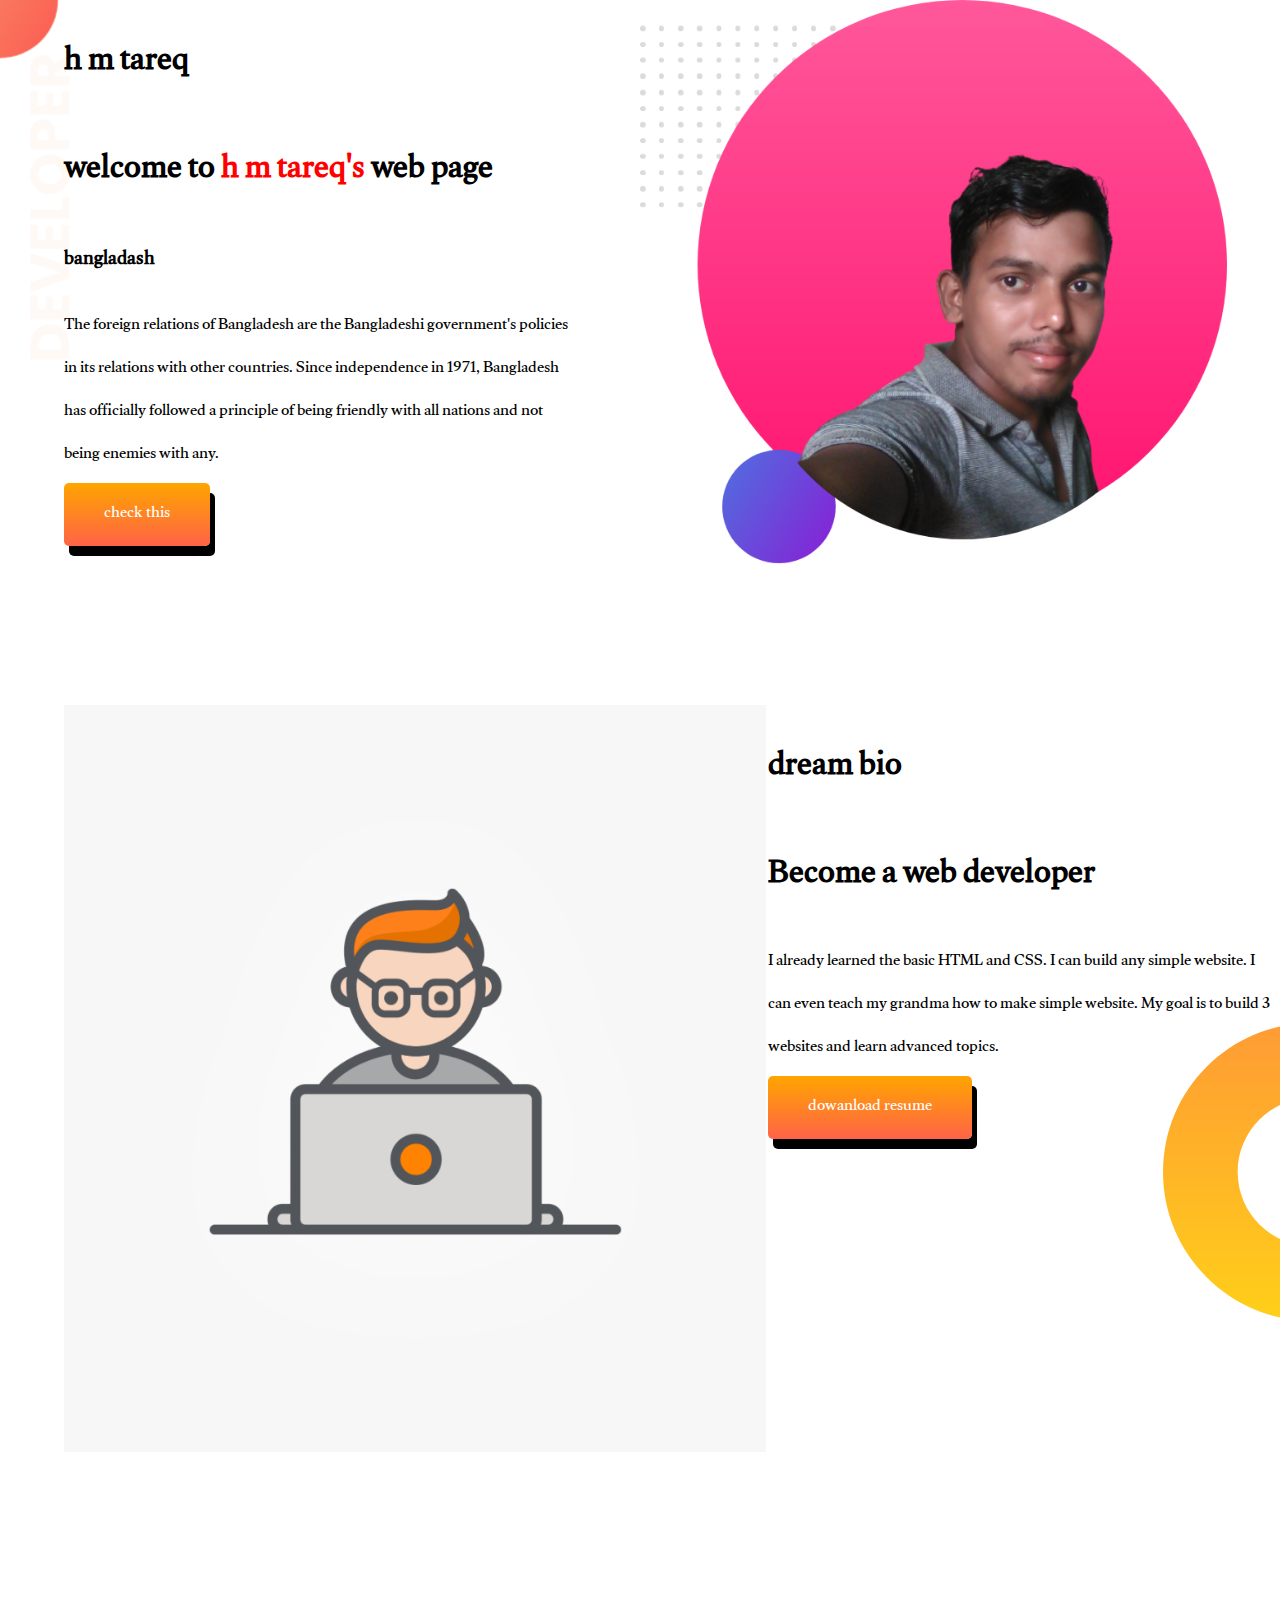
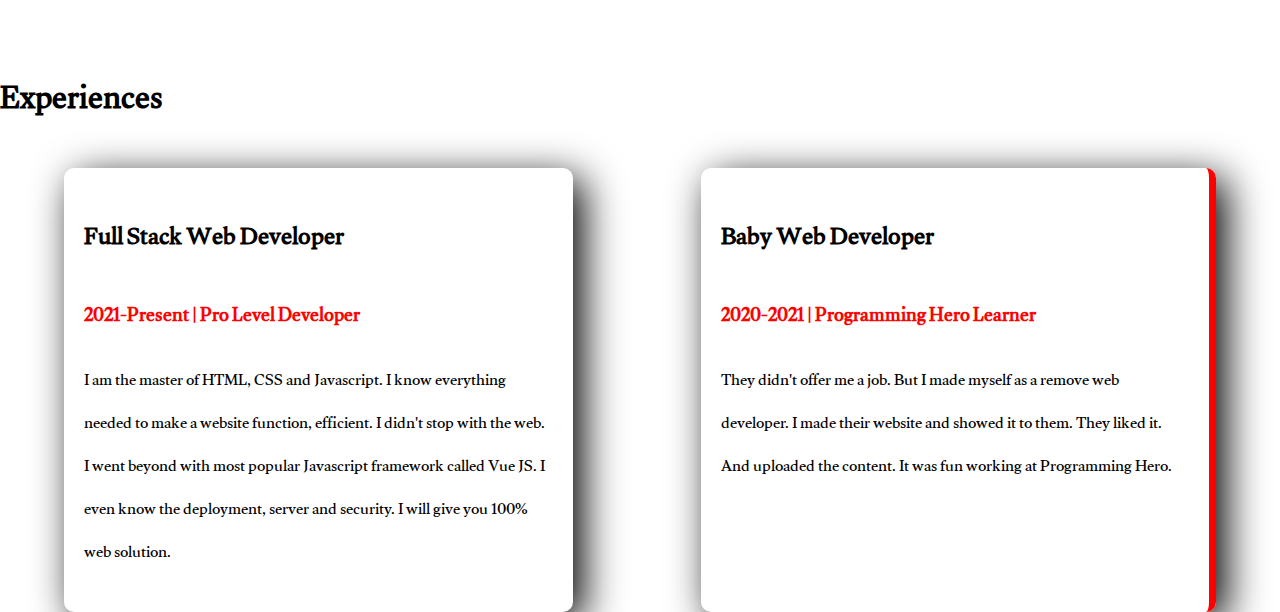
==== index.html @ 0fb8d4a9 "file name change" ====
<!DOCTYPE html>
<html lang="en">
<head>
    <meta charset="UTF-8">
    <meta http-equiv="X-UA-Compatible" content="IE=edge">
    <meta name="viewport" content="width=device-width, initial-scale=1.0">
    <title>Document</title>
    <link rel="preconnect" href="https://fonts.googleapis.com">
<link rel="preconnect" href="https://fonts.gstatic.com" crossorigin>
<link href="https://fonts.googleapis.com/css2?family=Gulzar&display=swap" rel="stylesheet">
    <link rel="stylesheet" href="developer portfolio.css">


</head>
<body>
<section class="section-1 new">
<div class="half-width">
    <h1>h m tareq</h1>
    <h1>welcome to <span class="h1-color"> h m tareq's</span> web page</h1>
    <h3>bangladash</h3>
    <p>The foreign relations of Bangladesh are the Bangladeshi government's policies in its relations with other countries. Since independence in 1971, Bangladesh has officially followed a principle of being friendly with all nations and not being enemies with any.</p>
    <a target="_blank" href="https://www.facebook.com/">check this</a>
</div>

<div class="half-width">
    <img src="my-bg2.png" alt="sorry image is not found">
</div>
</section>


<section class="section-2 new">
<div class="half-width">
    <img src="4-41409_developer-png-png-download-developer-png-no-background.png" alt="sorry image is not found">
</div>

<div class="half-width">
    <h1> dream bio</h1>
    <h1>Become a web developer</h1>
    <p>I already learned the basic HTML and CSS. I can build any simple website. I can even teach my grandma how to make simple website. My goal is to build 3 websites and learn advanced topics.</p>
    <a target="_blank" href="">dowanload resume</a>
</div>
</section>

<section class="">
    <h1>Experiences</h1>
    <div class="new">
    <div id="id=1" class="vox">
        <h2>Full Stack Web Developer</h2>
        <h3 class="h1-color-1">2021-Present | Pro Level Developer</h3>
        <p>I am the master of HTML, CSS and Javascript. I know everything needed to make a website function, efficient. I didn't stop with the web. I went beyond with most popular Javascript framework called Vue JS. I even know the deployment, server and security. I will give you 100% web solution.</p>
    </div>

    <div id="id-2" class="vox">
        <h2>Baby Web Developer</h2>
        <h3 class="h1-color-1">2020-2021 | Programming Hero Learner</h3>
        <p>They didn't offer me a job. But I made myself as a remove web developer. I made their website and showed it to them. They liked it. And uploaded the content. It was fun working at Programming Hero.</p>
    </div>
    </div>
</section>

</body>
</html>
---- developer portfolio.css ----
body{
    font-family: 'Gulzar', serif;
    margin: 0;
    padding: 0;
 }
 .h1-color{
    color: red;
 }
 .h1-color-1{
    color: red;
 }
 .new{
    display: flex;
 }
 .half-width{
    max-width:50%;
    padding-left: 5%;
 }
 .half-width img{
    height: 80%;
    width: auto;
 }
 a{
    color: white;
    background-image:linear-gradient(orange,tomato) ;
    text-decoration: none;
    padding: 10px 40px;
    border-radius: 5px;
    box-shadow: 5px 10px black;
 }
 .section-1{
    background-image:url(images/top-banner.png);
    background-repeat: no-repeat;
 }


 .section-2{
    display: flex;
 }
 .section-2{
    background-image: url(images/dream-bg.png);
    background-repeat: no-repeat;
    background-position: right;
 }
 .vox{
    width: 40%;
    margin-right: 5%;
    margin-left: 5%;
    padding: 20px;
    border-radius: 10px;
    box-shadow: 10px 10px 40px black;
 }
 #id-1{ border-right: 7px solid salmon;}
 #id-2{ border-right: 7px solid red;}
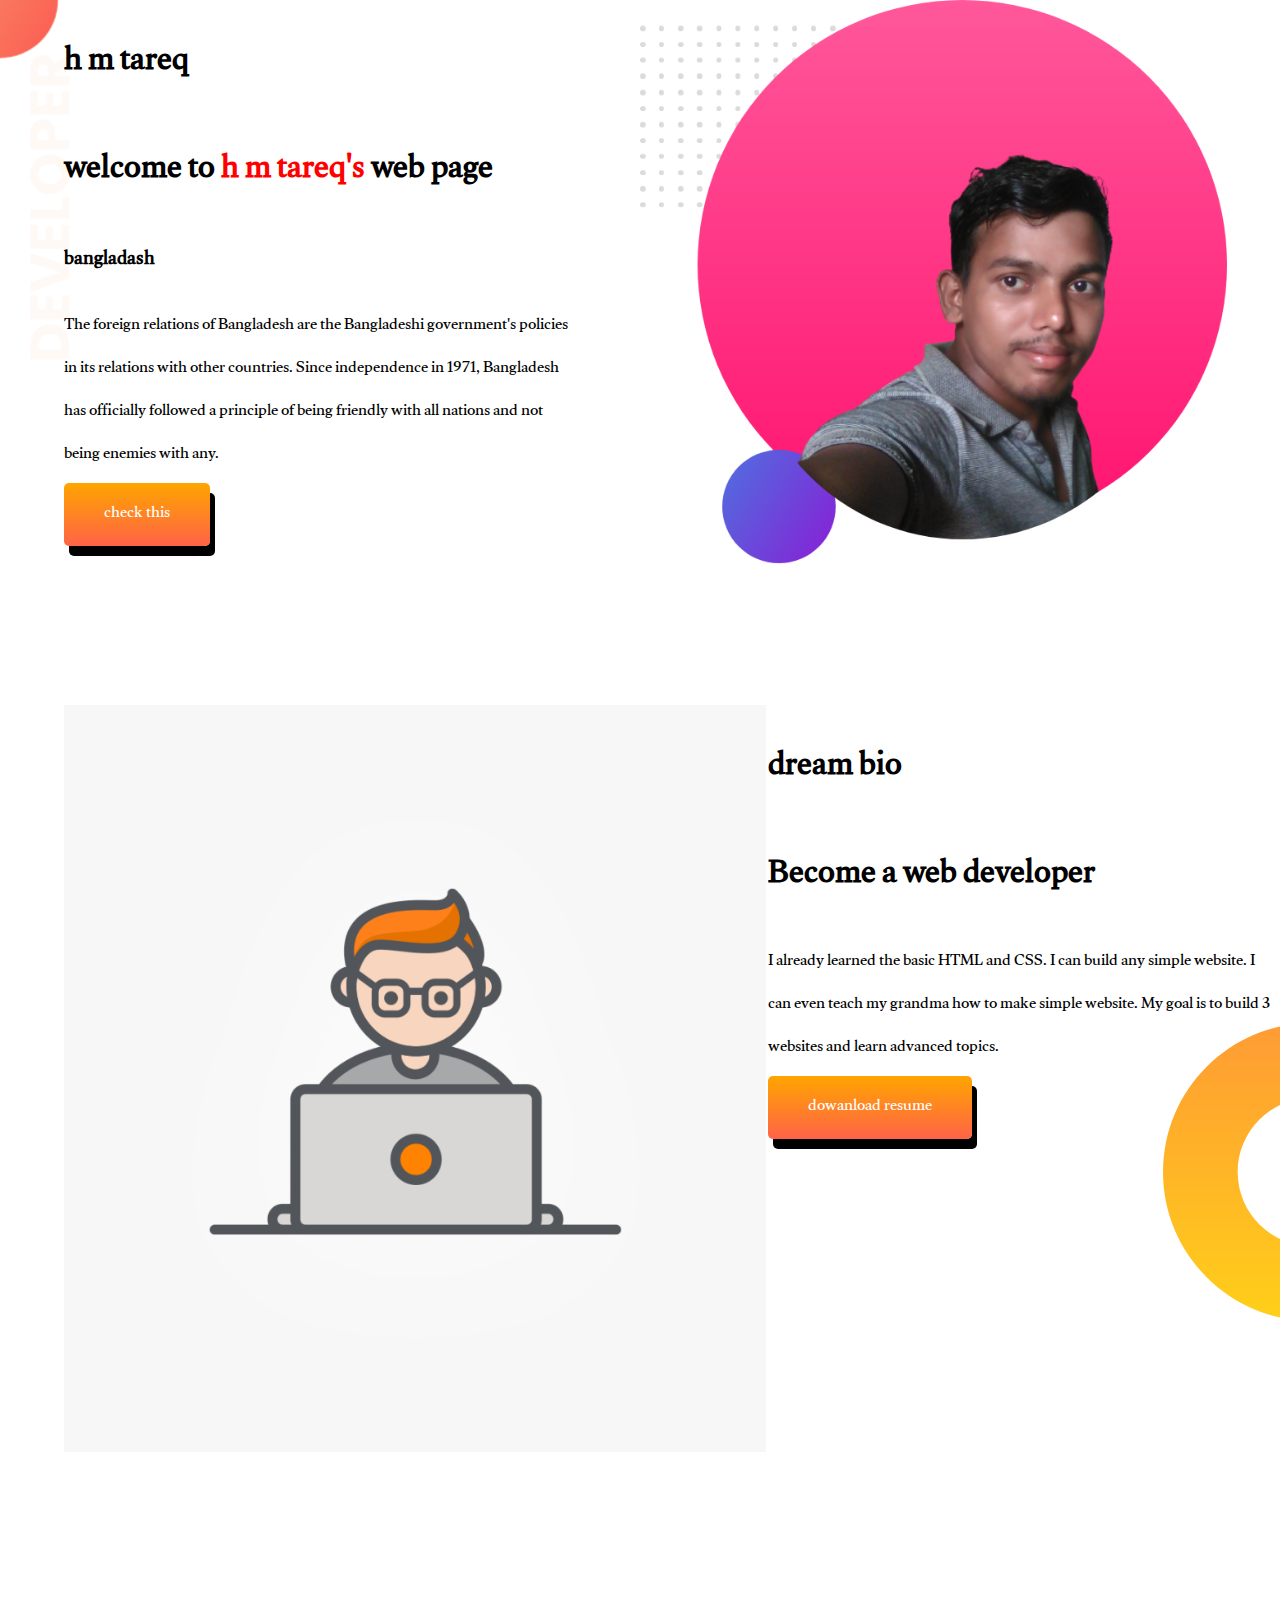
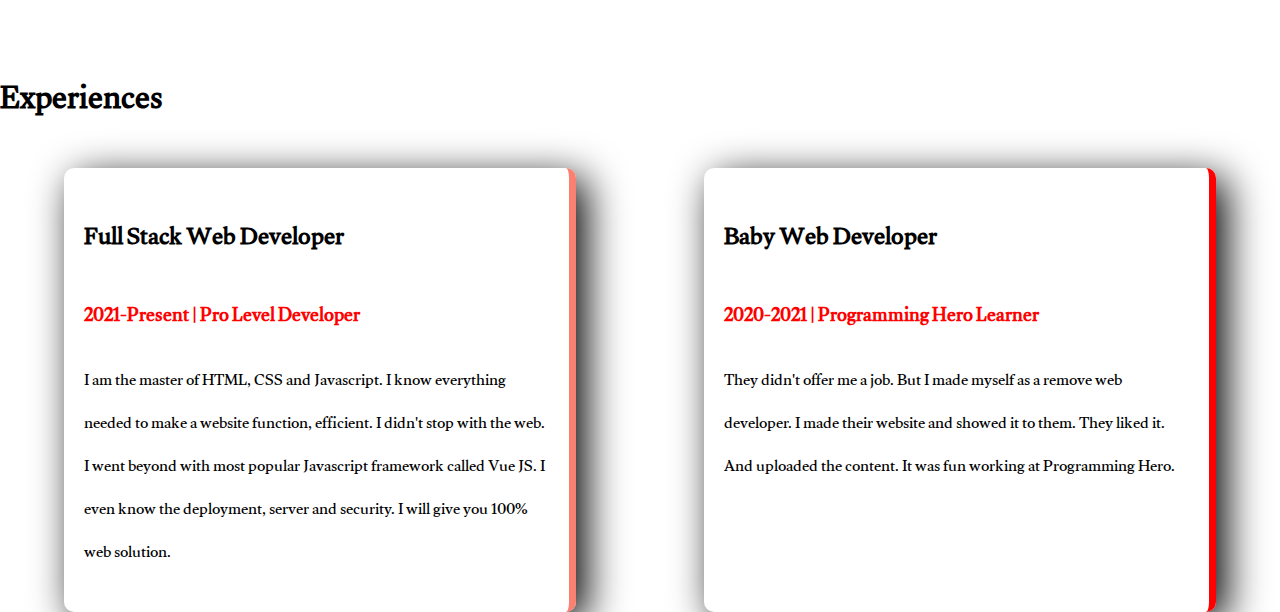
==== commit e2f787a1: "aaa" ====
--- a/index.html
+++ b/index.html
@@ -8,7 +8,7 @@
     <link rel="preconnect" href="https://fonts.googleapis.com">
 <link rel="preconnect" href="https://fonts.gstatic.com" crossorigin>
 <link href="https://fonts.googleapis.com/css2?family=Gulzar&display=swap" rel="stylesheet">
-    <link rel="stylesheet" href="developer portfolio.css">
+    <link rel="stylesheet" href="./style.css">
 
 
 </head>
@@ -23,14 +23,14 @@
 </div>
 
 <div class="half-width">
-    <img src="my-bg2.png" alt="sorry image is not found">
+    <img src="./images/my-bg2.png" alt="sorry image is not found">
 </div>
 </section>
 
 
 <section class="section-2 new">
 <div class="half-width">
-    <img src="4-41409_developer-png-png-download-developer-png-no-background.png" alt="sorry image is not found">
+    <img src="./images/ggg.png" alt="sorry image is not found">
 </div>
 
 <div class="half-width">
@@ -44,7 +44,7 @@
 <section class="">
     <h1>Experiences</h1>
     <div class="new">
-    <div id="id=1" class="vox">
+    <div id="id-1" class="vox">
         <h2>Full Stack Web Developer</h2>
         <h3 class="h1-color-1">2021-Present | Pro Level Developer</h3>
         <p>I am the master of HTML, CSS and Javascript. I know everything needed to make a website function, efficient. I didn't stop with the web. I went beyond with most popular Javascript framework called Vue JS. I even know the deployment, server and security. I will give you 100% web solution.</p>
--- a/style.css
+++ b/style.css
@@ -0,0 +1,55 @@
+ body{
+    font-family: 'Gulzar', serif;
+    margin: 0;
+    padding: 0;
+ }
+ .h1-color{
+    color: red;
+ }
+ .h1-color-1{
+    color: red;
+ }
+ .new{
+    display: flex;
+ }
+ .half-width{
+    max-width:50%;
+    padding-left: 5%;
+ }
+ .half-width img{
+    height: 80%;
+    width: auto;
+ }
+ a{
+    color: white;
+    background-image:linear-gradient(orange,tomato) ;
+    text-decoration: none;
+    padding: 10px 40px;
+    border-radius: 5px;
+    box-shadow: 5px 10px black;
+ }
+ .section-1{
+    background-image:url(images/top-banner.png);
+    background-repeat: no-repeat;
+ }
+
+
+ .section-2{
+    display: flex;
+ }
+ .section-2{
+    background-image: url(images/dream-bg.png);
+    background-repeat: no-repeat;
+    background-position: right;
+ }
+ .vox{
+    width: 40%;
+    margin-right: 5%;
+    margin-left: 5%;
+    padding: 20px;
+    border-radius: 10px;
+    box-shadow: 10px 10px 40px black;
+ }
+ #id-1{ border-right: 7px solid salmon;}
+ #id-2{ border-right: 7px solid red;}
+ 
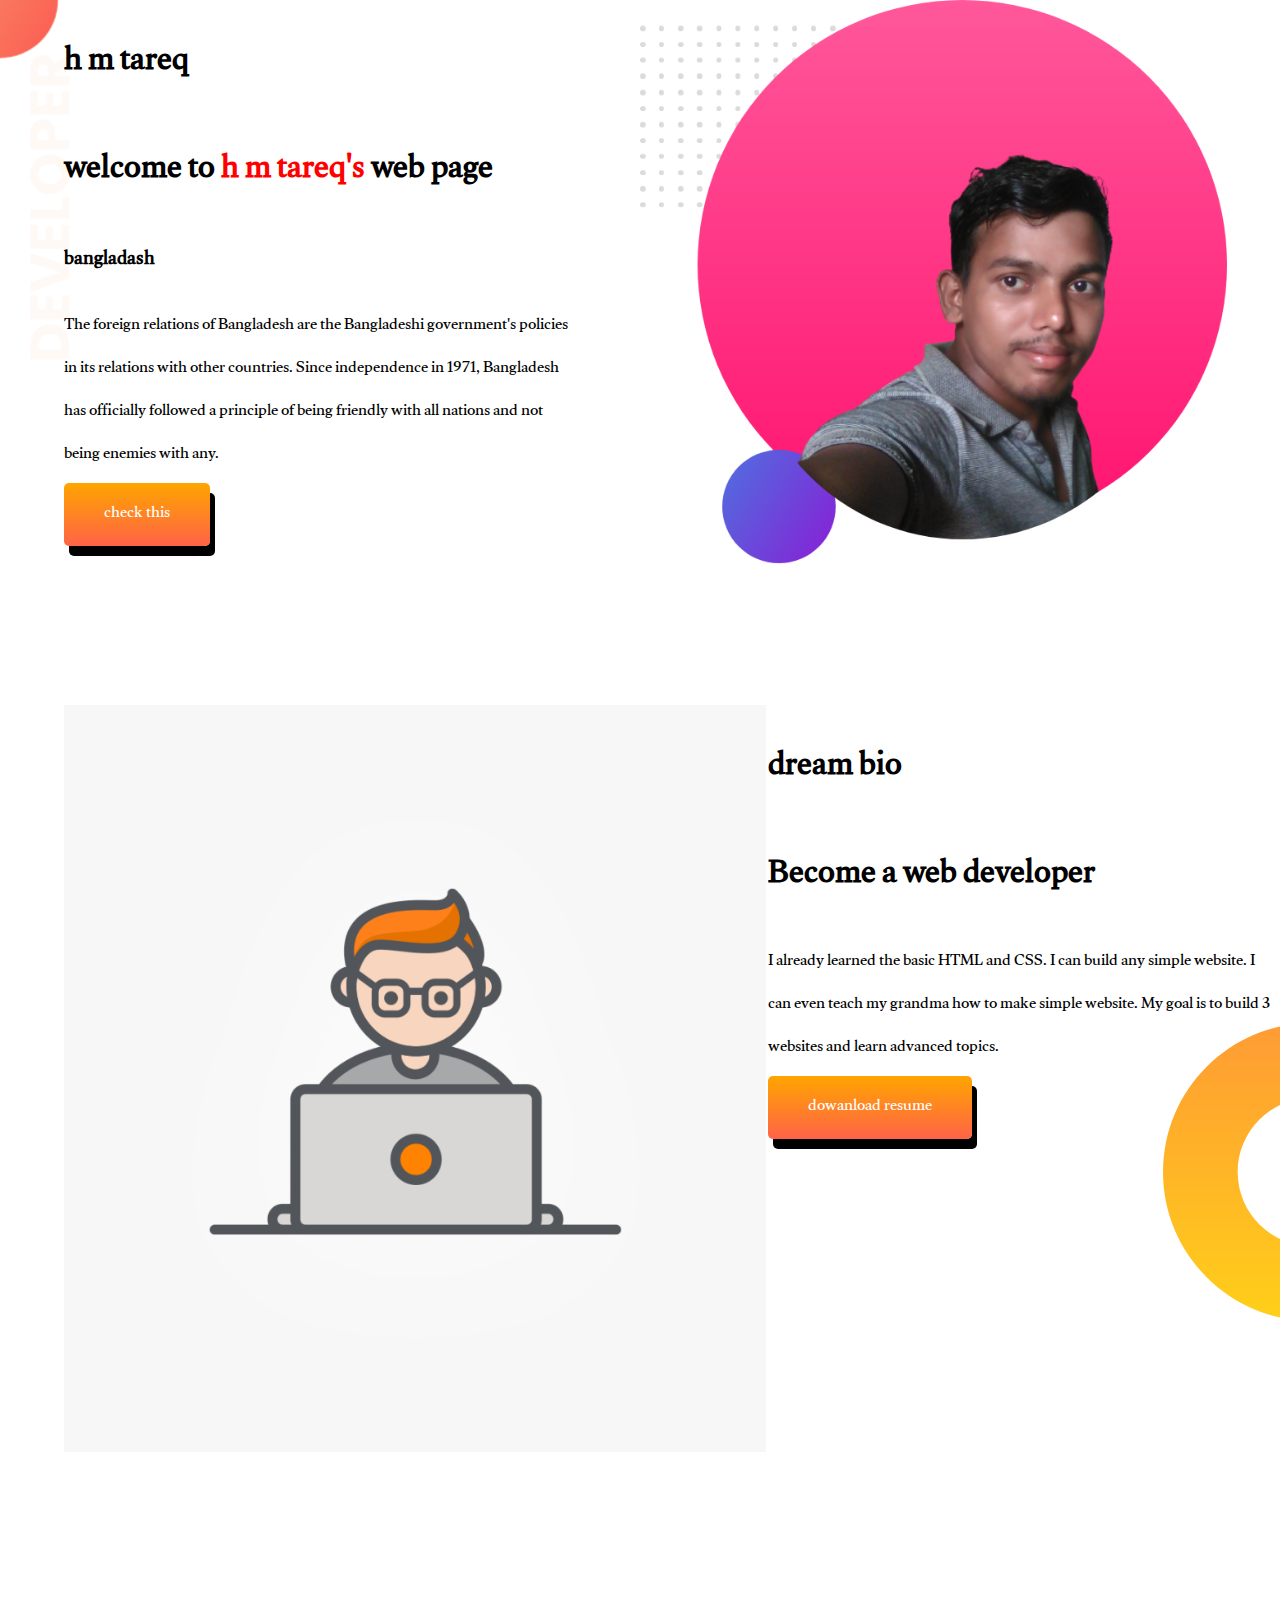
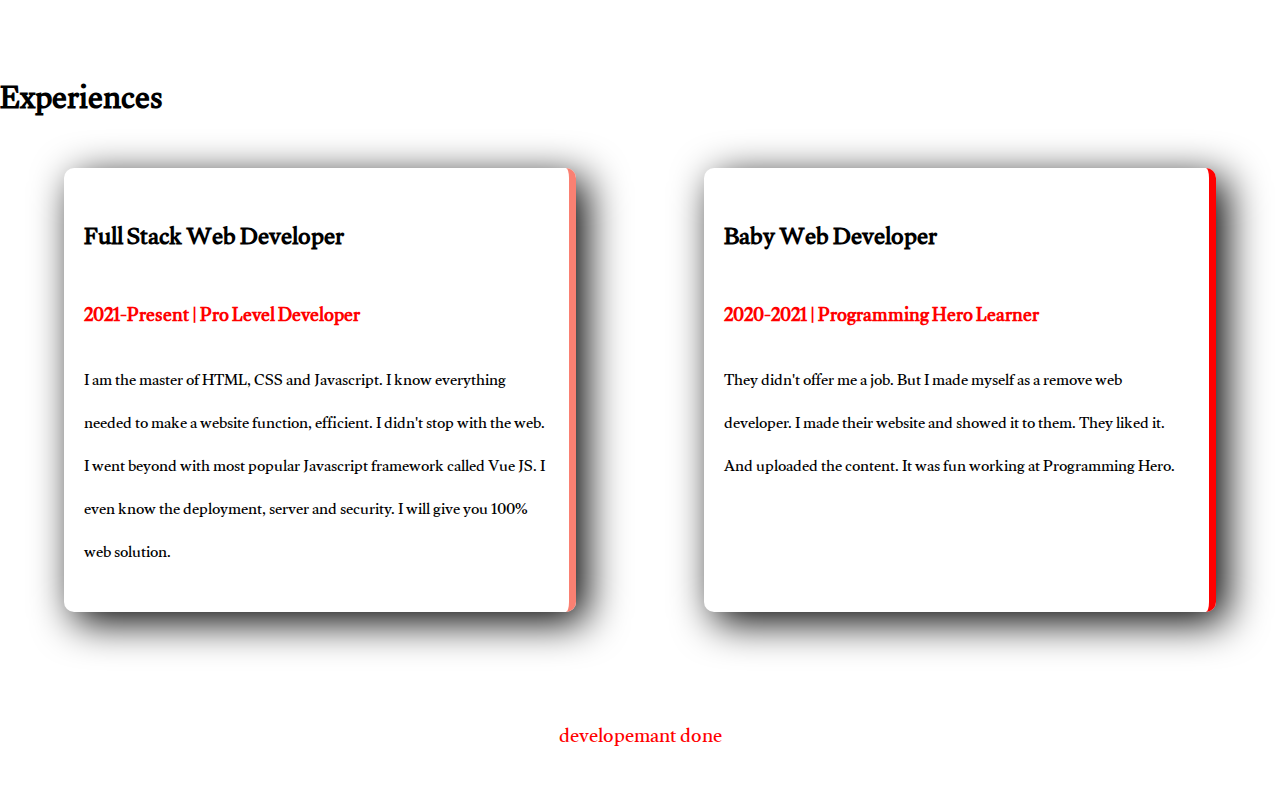
==== commit 07b2e1f2: "file update" ====
--- a/index.html
+++ b/index.html
@@ -41,7 +41,7 @@
 </div>
 </section>
 
-<section class="">
+<section class="section-3">
     <h1>Experiences</h1>
     <div class="new">
     <div id="id-1" class="vox">
@@ -57,6 +57,6 @@
     </div>
     </div>
 </section>
-
+<p id="id-3">developemant done</p>
 </body>
 </html>--- a/style.css
+++ b/style.css
@@ -52,4 +52,8 @@
  }
  #id-1{ border-right: 7px solid salmon;}
  #id-2{ border-right: 7px solid red;}
- 
+ .section-3{margin-bottom: 100px;}
+#id-3{
+    text-align:center;
+    font-size: 20px;color:red;
+   }